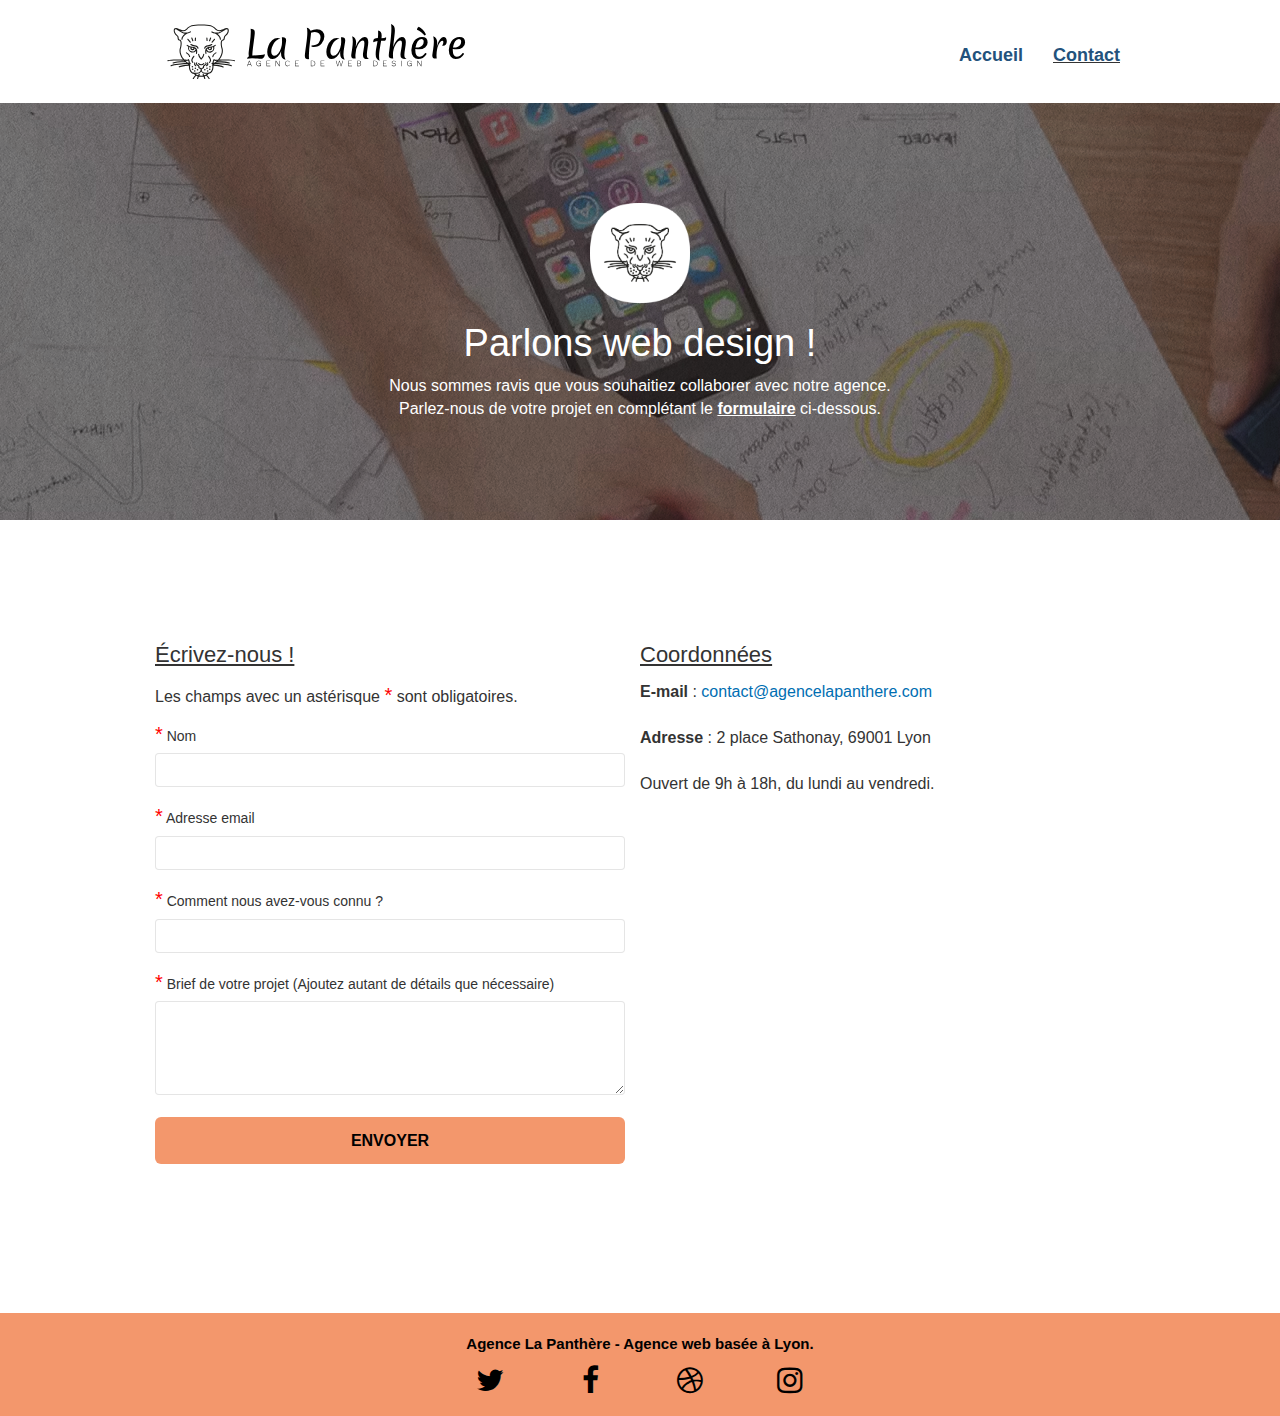
==== contact.html @ a1c863a4 "Duplication mise en forme page d'accueil sur page contact" ====
<!doctype html>
	<html lang="fr" prefix="og: http://ogp.me/ns#">
	<head>
		<meta charset="utf-8">
		<meta name="viewport" content="width=device-width, initial-scale=1.0, viewport-fit=cover">
		<meta name="description" content="Formulaire de contact de l'Agence La PAnthère. Entreprise de Web Design à Lyon qui aide les entreprises à devenir attractives et visibles sur Internet."">
		<meta name="robots" content="index, follow"/>
		<meta property="og:title" content="Formulaire de contact"/>
		<meta property="og:site_name" content="La Panthère"/>
		<meta property="og:url" content="https://karvaneg.github.io/OC_P4/contact.html"/>
		<meta property="og:type" content="Formulaire de contact" />
		<meta property="og:description" content="Formulaire de contact de l'Agence La PAnthère. Entreprise de Web Design à Lyon qui aide les entreprises à devenir attractives et visibles sur Internet."/>
		<meta property="og:image" content="https://karvaneg.github.io/OC_P4/img/logo.png"/>
		<meta property="og:image:type" content="image/png">
		<meta property="og:image:alt" content="Logo Agence de Web Design La Panthère">
		<meta property="og:image:width" content="533px">
		<meta property="og:image:height" content="533px">
		<!--Favicon-->
		<link rel="apple-touch-icon" sizes="180x180" href="img/favicon/apple-touch-icon.png">
		<link rel="icon" type="image/png" sizes="32x32" href="img/favicon/favicon-32x32.png">
		<link rel="icon" type="image/png" sizes="16x16" href="img/favicon/favicon-16x16.png">
		<link rel="manifest" href="img/favicon/site.webmanifest">
		<link rel="mask-icon" href="img/favicon/safari-pinned-tab.svg" color="#065eb0">
		<meta name="apple-mobile-web-app-title" content="La Panth&egrave;re">
		<meta name="application-name" content="La Panth&egrave;re">
		<meta name="msapplication-TileColor" content="#2b5797">
		<meta name="theme-color" content="#ffffff">
		<!--Favicon END-->
		<link rel="preload" href="./fonts/et-line.woff" as="font" type="font/woff" crossorigin="anonymous">
		<link rel="stylesheet" href="./fonts/et-line.woff" type="font/woff"/>
		<link rel="stylesheet" type="text/css" href="./css/bootstrap.css">
		<link rel="stylesheet" type="text/css" href="style.css">
		<link rel="stylesheet" type="text/css" href="./css/font-awesome.css">
		<link rel="stylesheet" type="text/css" href="./css/et-line.css">
		
		<title>Contact - La Panthère - Agence de Web Design à Lyon</title>
	<!-- Analytics -->
		<!--Ajouter le code fourni par Google Analytics -->
	<!-- Analytics END -->
    
</head>
<body>
<!-- Principal conteneur -->
<div class="page-container">
    
<!-- bloc-0 -->
<div class="bloc bgc-white l-bloc " id="bloc-0">
	<div class="container bloc-sm">
		<nav class="navbar row">
			<div class="navbar-header">
				<a class="navbar-brand" href="index.html"><img src="img/agence-la-panthere-monochrome.svg" alt="Logo La Panthère, agence de web design" width="300" height="55" /></a>
				<button id="nav-toggle" type="button" class="ui-navbar-toggle navbar-toggle" data-toggle="collapse" data-target=".navbar-1">
					<span class="sr-only">Toggle navigation</span><span class="icon-bar"></span><span class="icon-bar"></span><span class="icon-bar"></span>
				</button>
			</div>
			<div class="collapse navbar-collapse navbar-1 special-dropdown-nav">
				<ul class="site-navigation nav navbar-nav">
					<li>
						<a href="index.html">Accueil</a>
					</li>
					<li class="lien_nav_actif">
						<a href="contact.html">Contact</a>
					</li>
				</ul>
			</div>
		</nav>
	</div>
</div>
<!-- bloc-0 END -->

<!-- bloc-6 -->
<!--<div class="bloc bg-dots-bg bg-repeat bgc-atomic-tangerine d-bloc bloc-bg-texture texture-paper" id="bloc-1-hero">-->
<div class="bloc bgc-dark-slate-blue bg-banniere d-bloc bg-t-edge bloc-bg-texture texture-paper b-parallax" id="bloc-6">
	<div class="container bloc-lg">
		<div class="row tight-width-whitespace">
			<div class="col-sm-12">
				<img src="img/logo.png" class="center-block image-resize-mode-contact" width="100" height="100" alt="Logo Panthère" />
				<h1 class="text-center hero-bloc-text tc-white">
					Parlons web design !
				</h1>
				<p class="text-center mg-lg tc-white tight-width-whitespace">
					Nous sommes ravis que vous souhaitiez collaborer avec notre agence.<br>
					Parlez-nous de votre projet en complétant le <a href="#formulaire_contact" aria-label="Aller au formulaire de contact" class="ltc-white bold-link">formulaire</a> ci-dessous.
				</p>
			</div>
		</div>
	</div>
</div>
<!-- bloc-6 END -->

<!-- bloc-7 -->
<div class="bloc bgc-white l-bloc" id="bloc-7">
	<div class="container bloc-lg">
		<div class="row" id="formulaire_contact">
			<div class="col-sm-6">
				<h2>&Eacute;crivez-nous !</h2>
				<p>Les champs avec un astérisque <abbr title="Champ requis">*</abbr> sont obligatoires.</p>
				<form method="post" action="/includes/form_1.php" id="form_1" novalidate success-msg="Votre message a bien été envoyé." fail-msg="Il semble que notre serveur de messagerie ne réponde pas. Veuillez nous en excuser !">
					<div class="form-group">
						<label for="nom">
							<abbr title="Champ requis">*</abbr>
							Nom
						</label>
						<input id="nom" name="nom" class="form-control" required autocomplete="name"/>
					</div>
					<div class="form-group">
						<label for="email"><abbr title="Champ requis">*</abbr>
							Adresse email
						</label>
						<input id="email" name="email" class="form-control" type="email" required autocomplete="email" />
					</div>
					<div class="form-group">
						<label for="info"><abbr title="Champ requis">*</abbr>
							Comment nous avez-vous connu ?
						</label>
						<input class="form-control" type="" required id="input_504" />
					</div>
					<div class="form-group">
						<label for="texte"><abbr title="Champ requis">*</abbr>
							Brief de votre projet (Ajoutez autant de détails que nécessaire)<br>
						</label><textarea id="message" class="form-control" rows="4" cols="50" required></textarea>
					</div> 
					<button class="bloc-button btn btn-lg btn-block cta-hero btn-atomic-tangerine" type="submit">
						Envoyer
					</button>
				</form>
			</div>
			<div class="coordonnees">
				<h2>Coordonnées</h2>
				<p>
					<strong>E-mail </strong>: <a href="mailto:contact@agencelapanthere.com">contact@agencelapanthere.com</a><br /><br />
					<strong>Adresse </strong>:	
						2 place Sathonay, 69001 Lyon<br /><br />Ouvert de 9h à 18h, du lundi au vendredi.
				</p>
			</div>
		</div>
	</div>
</div>
<!-- bloc-7 END -->

<!-- ScrollToTop Button -->
<a class="bloc-button btn btn-d scrollToTop" onclick="scrollToTarget('1')"><span class="fa fa-chevron-up"></span></a>
<!-- ScrollToTop Button END-->


<!-- Footer - bloc-8 -->
<div class="bloc bgc-atomic-tangerine d-bloc" id="bloc-8">
	<div class="container bloc-sm">
		<div class="row">
			<div class="col-sm-12">
				<p class="text-center black">
					Agence La Panthère - Agence web basée à Lyon.<br>
				</p>
				<div class="flex social">
					<div class="col-sm-3">
						<div class="text-center">
							<a class="social" href="https://twitter.com/home?lang=fr" aria-label="twitter"><span class="fa fa-twitter icon-md"></span></a>
						</div>
					</div>
					<div class="col-sm-3">
						<div class="text-center">
							<a class="social" href="https://fr-fr.facebook.com" aria-label="facebook"><span class="fa fa-facebook icon-md"></span></a>
						</div>
					</div>
					<div class="col-sm-3">
						<div class="text-center">
							<a class="social" href="https://dribbble.com" aria-label="dribbble"><span class="fa fa-dribbble icon-md"></span></a>
						</div>
					</div>
					<div class="col-sm-3">
						<div class="text-center">
							<a class="social" href="https://www.instagram.com" aria-label="instagram"><span class="fa fa-instagram icon-md"></span></a>
						</div>
					</div>
				</div>
			</div>
		</div>
	</div>
</div>
<!-- Footer - bloc-8 END -->

</div>
<!-- Principal conteneur END -->
<script src="./js/jquery-2.1.0.js" defer></script>
<script src="./js/bootstrap.js" defer></script>
<script src="./js/blocs.js" defer></script>
<script src="./js/jquery.touchSwipe.js" defer></script>
<script src="./js/gmaps.js" defer></script>
<script src="./js/jqBootstrapValidation.js" defer></script>
<script src="./js/formHandler.js" defer></script>   

</body>
</html>
---- style.css ----
body {
    margin: 0;
    padding: 0;
    background: #FFF;
    overflow-x: hidden;
    -webkit-font-smoothing: antialiased;
    -moz-osx-font-smoothing: grayscale;
}
a,
button {
    transition: all .3s ease-in-out;
    outline: none!important;
}
.navbar-nav>li>a{
    color: #23527c;
    font-weight: bold;
}
a:hover {
    text-decoration: none;
    cursor: pointer;
}
blockquote p, figure{
    font-size: 20px;
}

#page-loading-blocs-notifaction {
    position: fixed;
    top: 0;
    bottom: 0;
    width: 100%;
    z-index: 100000;
    background: #FFFFFF url("img/pageload-spinner.gif") no-repeat center center;
}
.bloc {
    width: 100%;
    clear: both;
    background: 50% 50% no-repeat;
    -webkit-background-size: cover;
    -moz-background-size: cover;
    -o-background-size: cover;
    background-size: cover;
    position: relative;
}
.bloc .container {
    padding-left: 0px;
    padding-right: 0px;
}
.navbar-header{
    padding-left: 10px;
    padding-right: 10px;
}
.bloc-lg {
    padding: 100px 50px;
}

.bloc-md {
    padding: 50px;
}

.bloc-sm {
    padding: 20px 50px;
}

.bg-center,
.bg-l-edge,
.bg-r-edge,
.bg-t-edge,
.bg-b-edge,
.bg-tl-edge,
.bg-bl-edge,
.bg-tr-edge,
.bg-br-edge,
.bg-repeat {
    -webkit-background-size: auto!important;
    -moz-background-size: auto!important;
    -o-background-size: auto!important;
    background-size: auto!important;
}

.bg-repeat {
    background: repeat;
}

.bg-t-edge {
    background: top no-repeat;
}

.bloc-bg-texture::before {
    content: "";
    background-size: 2px 2px;
    position: absolute;
    top: 0;
    bottom: 0;
    left: 0;
    right: 0;
}

.texture-paper::before {
    background: url("img/texture-paper.png");
    background-size: 280px 280px;
}

.b-parallax {
    background-attachment: fixed;
}

.d-bloc {
    color: rgba(255, 255, 255, .7);
}

.d-bloc button:hover {
    color: rgba(255, 255, 255, .9);
}

.d-bloc .icon-round,
.d-bloc .icon-square,
.d-bloc .icon-rounded,
.d-bloc .icon-semi-rounded-a,
.d-bloc .icon-semi-rounded-b {
    border-color: rgba(255, 255, 255, .9);
}

.d-bloc .divider-h span {
    border-color: rgba(255, 255, 255, .2);
}

.d-bloc .a-btn,
.d-bloc .navbar a,
.d-bloc .navbar-brand,
.d-bloc a .icon-sm,
.d-bloc a .icon-md,
.d-bloc a .icon-lg,
.d-bloc a .icon-xl,
.d-bloc h1 a,
.d-bloc h2 a,
.d-bloc h3 a,
.d-bloc h4 a,
.d-bloc h5 a,
.d-bloc h6 a,
.d-bloc p a {
    color: #000000;
}

.d-bloc .a-btn:hover,
.d-bloc .navbar a:hover,
.d-bloc .navbar-brand:hover,
.d-bloc a:hover .icon-sm,
.d-bloc a:hover .icon-md:hover,
.d-bloc a:hover .icon-lg,
.d-bloc a:hover .icon-xl,
.d-bloc h1 a:hover,
.d-bloc h2 a:hover,
.d-bloc h3 a:hover,
.d-bloc h4 a:hover,
.d-bloc h5 a:hover,
.d-bloc h6 a:hover,
.d-bloc p a:hover {
    color: rgba(255, 255, 255, 1);
}

.d-bloc .navbar-toggle .icon-bar {
    background: rgba(255, 255, 255, 1);
}

.d-bloc .btn-wire,
.d-bloc .btn-wire:hover {
    color: rgba(255, 255, 255, 1);
    border-color: rgba(255, 255, 255, 1);
}

.d-bloc .panel {
    color: rgba(0, 0, 0, .5);
}

.d-bloc .panel button:hover {
    color: rgba(0, 0, 0, .7);
}

.d-bloc .panel icon {
    border-color: rgba(0, 0, 0, .7);
}

.d-bloc .panel .divider-h span {
    border-color: rgba(0, 0, 0, .1);
}

.d-bloc .panel .a-btn {
    color: rgba(0, 0, 0, .6);
}

.d-bloc .panel .a-btn:hover {
    color: rgba(0, 0, 0, 1);
}

.d-bloc .panel .btn-wire,
.d-bloc .panel .btn-wire:hover {
    color: rgba(0, 0, 0, .7);
    border-color: rgba(0, 0, 0, .3);
}
.d-bloc .panel button:hover,
.l-bloc button:hover {
    color: rgba(0, 0, 0, .7);
}

.l-bloc .icon-round,
.l-bloc .icon-square,
.l-bloc .icon-rounded,
.l-bloc .icon-semi-rounded-a,
.l-bloc .icon-semi-rounded-b {
    border-color: rgba(0, 0, 0, .7);
}

.d-bloc .panel .divider-h span,
.l-bloc .divider-h span {
    border-color: rgba(0, 0, 0, .1);
}

.d-bloc .panel .a-btn,
.l-bloc .a-btn,
.l-bloc .navbar-brand,
.l-bloc a .icon-sm,
.l-bloc a,
.l-bloc a .icon-lg,
.l-bloc a .icon-xl,
.l-bloc h2 a,
.l-bloc h3 a,
.l-bloc h4 a,
.l-bloc h5 a,
.l-bloc h6 a,
.l-bloc p a {
    color: rgba(0, 0, 0, .6);
}

.d-bloc .panel .a-btn:hover,
.l-bloc .a-btn:hover,
.l-bloc .navbar a:hover,
.l-bloc .navbar-brand:hover,
.l-bloc a:hover .icon-sm,
.l-bloc a:hover,
.l-bloc a:hover .icon-lg,
.l-bloc a:hover .icon-xl,
.l-bloc h1 a:hover,
.l-bloc h2 a:hover,
.l-bloc h3 a:hover,
.l-bloc h4 a:hover,
.l-bloc h5 a:hover,
.l-bloc h6 a:hover,
.l-bloc p a:hover {
    color: rgba(0, 0, 0, 1);
}

.l-bloc .navbar-toggle .icon-bar {
    color: rgba(0, 0, 0, .6);
}

.d-bloc .panel .btn-wire,
.d-bloc .panel .btn-wire:hover,
.l-bloc .btn-wire,
.l-bloc .btn-wire:hover {
    color: rgba(0, 0, 0, .7);
    border-color: rgba(0, 0, 0, .3);
}

.voffset {
    margin-top: 30px;
}

.row-no-gutters {
    margin-right: 0;
    margin-left: 0;
}

.row.row-no-gutters > [class^="col-"],
.row.row-no-gutters > [class*=" col-"] {
    padding-right: 0;
    padding-left: 0;
    padding-top: 20px;
}

#bloc-1-hero h1 {
    font-size: 32px;
}

.navbar {
    margin-bottom: 0;
    z-index: 1;
}

.navbar-brand {
    height: auto;
    padding: 3px 15px;
    font-size: 25px;
    font-weight: normal;
    font-weight: 600;
    line-height: 44px;
}

.navbar-brand img {
    max-height: 200px;
    margin: 0 5px 0 0;
    display: inline;
}

.navbar-brand img[src$=svg] {
    min-width: 100px;
}

.nav-center .navbar-brand img {
    margin: 0;
}

.navbar .nav {
    padding-top: 2px;
    margin-right: -16px;
    float: right;
    z-index: 1;
}

.nav > li {
    float: left;
    margin-top: 4px;
    font-size: 18px;
}

.navbar-nav .open .dropdown-menu > li > a {
    text-align: inherit;
}

.nav > li a:hover,
.nav > li a:focus,
.lien_nav_actif {
    background: transparent;
    text-decoration: underline;
}

.navbar-toggle {
    margin: 10px 10px 0 0;
    border: 0px;
}

.navbar-toggle:hover {
    background: transparent!important;
}

.navbar-toggle .icon-bar {
    background-color: rgba(0, 0, 0, .5);
    width: 26px;
}

.nav-invert .navbar .nav {
    float: left;
}

.nav-invert .navbar-header,
.nav-invert .navbar-brand {
    float: right;
    position: relative;
    z-index: 2;
}

@media (min-width: 768px) {
    .site-navigation {
        position: absolute;
        top: 50%;
        right: 20px;
        transform: translate(0, -50%);
        -webkit-transform: translateY(-50%);
    }
    .nav > li .dropdown-menu a,
    .nav > li .dropdown-menu a:hover {
        color: #484848;
    }
    .nav-invert .site-navigation {
        left: 0;
        right: 0;
    }
    .nav-center {
        text-align: center;
    }
    .nav-center .navbar-header {
        width: 100%;
    }
    .nav-center .navbar-header,
    .nav-center .navbar-brand,
    .nav-center .nav > li {
        float: none;
        display: inline-block;
    }
    .nav-center .site-navigation {
        position: relative;
        width: 100%;
        right: 0;
        margin-right: 0px;
        margin-top: 20px;
    }
    .nav-center.mini-nav .navbar-toggle {
        float: none;
        margin: 10px auto 0;
    }
}

.nav > li > .dropdown a {
    background: none!important;
    display: block;
    padding: 14px 15px;
}

nav .caret {
    margin: 0 5px;
}

.dropdown-menu .dropdown-menu {
    top: -8px;
    left: 100%;
}

.dropdown-menu .dropmenu-flow-right {
    top: 100%;
    left: 0;
    margin-left: -1px;
    border-top-left-radius: 0;
    border-top-right-radius: 0;
}

.dropdown-menu .dropdown span {
    border: 4px solid black;
    border-top-color: transparent;
    border-right-color: transparent;
    border-bottom-color: transparent;
    margin: 6px -5px 0 0!important;
    float: right;
}

.mg-md {
    margin-top: 10px;
    margin-bottom: 20px;
}


.mg-lg {
    margin-top: 10px;
    margin-bottom: 40px;
}

.btn {
    margin: 0 5px 5px 0;
}

.btn.pull-right {
    margin: 0 0 5px 5px;
}

.btn-d,
.btn-d:hover,
.btn-d:focus {
    color: #000000!important;
    background: rgba(0, 0, 0, .3);
}

button {
    outline: none!important;
}

.btn-rd {
    border-radius: 40px;
}

.btn-clean {
    border: 1px solid rgba(0, 0, 0, .08);
    border-bottom-color: rgba(0, 0, 0, .1);
    text-shadow: 0 1px 0 rgba(0, 0, 1, .1);
    box-shadow: 0 1px 3px rgba(0, 0, 1, .25), inset 0 1px 0 0 rgba(255, 255, 255, .15);
}

.icon-md {
    font-size: 30px!important;
}

.icon-lg {
    font-size: 60px!important;
}

.sm-shadow {
    text-shadow: 0 1px 2px rgba(0, 0, 0, .3);
}

.panel-sq,
.panel-sq .panel-heading,
.panel-sq .panel-footer {
    border-radius: 0;
}

.panel-rd {
    border-radius: 30px;
}

.panel-rd .panel-heading {
    border-radius: 29px 29px 0 0;
}

.panel-rd .panel-footer {
    border-radius: 0 0 29px 29px;
}

.form-control {
    border-color: rgba(0, 0, 0, .1);
    box-shadow: none;
}

.scrollToTop {
    width: 40px;
    height: 40px;
    position: fixed;
    bottom: 20px;
    right: 20px;
    opacity: 0;
    z-index: 500;
    transition: all .3s ease-in-out;
}

.scrollToTop span {
    margin-top: 6px;
}

.showScrollTop {
    font-size: 14px;
    opacity: 1;
    color: #ffffff!important;
}

a[data-lightbox] {
    position: relative;
    display: block;
    text-align: center;
}

a[data-lightbox]:hover::before {
    content: "+";
    font-family: "HelveticaNeue-Light", "Helvetica Neue Light", "Helvetica Neue", Helvetica, Arial;
    font-size: 32px;
    width: 50px;
    height: 50px;
    padding-top: 3px;
    padding-left: 2px;
    border-radius: 50%;
    background: rgba(0, 0, 0, .5);
    color: #FFF;
    font-weight: 100;
    z-index: 1;
    position: absolute;
    top: 50%;
    transform: translateY(-50%);
    -webkit-transform: translateY(-50%);
}

a[data-lightbox]:hover img {
    opacity: 0.6;
    -webkit-animation-fill-mode: none;
    animation-fill-mode: none;
}

#lightbox-modal {
    display: flex;
    align-items: center;
}

#lightbox-modal .modal-dialog {
    width: 90%;
    max-width: 900px;
    margin: 0 auto 0;
}

#lightbox-modal .modal-dialog img {
    max-height: 90vh;
    margin: 0 auto;
}

.lightbox-caption {
    padding: 20px;
    color: #FFF;
    background: rgba(0, 0, 0, .5);
    position: absolute;
    left: 15px;
    right: 15px;
    bottom: 5px;
}

.close-lightbox {
    color: #000000;
    font-size: 30px;
    position: absolute;
    top: 20px;
    right: 20px;
    z-index: 20;
    background: rgba(136, 127, 127, .5);
    border: none;
    line-height: 30px;
    padding: 8px 10px 5px 10px;
}

.close-lightbox:hover,
.next-lightbox:hover,
.prev-lightbox:hover {
    opacity: 1.0;
    color: #FFF;
}

.next-lightbox,
.prev-lightbox {
    font-size: 20px;
    color: #000000;
    background: rgba(136, 127, 127, .5);
    transition: all .2s ease-in-out;
    position: absolute;
    top: 45%;
    z-index: 1;
}

.next-lightbox {
    padding: 7px 9px 6px 11px;
    right: 25px;
}

.prev-lightbox {
    padding: 7px 10px 6px 8px;
    left: 25px;
}

.snapshot-lb .modal-body {
    padding-bottom: 45px;
}

.snapshot-lb .lightbox-caption {
    padding: 0;
    color: rgba(0, 0, 0, .5);
    background: none;
    text-align: center;
}

h2,
h3,
h4,
h5,
h6,
p,
label
 {
    font-family: "helvetica";
    font-weight: 400;
}

.container {
    max-width: 1000px;
}

.hero-bloc-text {
    font-size: 38px;
}

.hero-bloc-text-sub {
    font-size: 36px;
}

.statement-bloc-text {
    line-height: 26px;
    font-style: italic;
    font-size: 20px;
    text-align: center;
    font-weight: lighter;
    max-width: 520px;
    margin: auto auto auto auto;
}

p {
    font-size: 16px;
}

.tight-width-whitespace {
    margin: auto auto auto auto;
}

.h1 {
    font-size: 20px;
    font-family: "Open Sans";
}

.cta-hero {
    margin-top: 22px;
    text-transform: uppercase;
    padding: 12px 28px 12px 28px;
    font-size: 16px;
    font-weight: 700;
}

.social {
    max-width: 400px;
    margin: auto auto auto auto;
}
.flex {
    display: flex;
    justify-content: center;
    flex-wrap: wrap;
}

h2 {
    font-size: 22px;
    line-height: 1.4em;
}
.bloc-2_h2{
    max-width: 62rem;
    margin: auto auto 30px auto;
}
.bloc-4_h2{
    max-width: 42rem;
    margin: auto auto 30px auto;
}

h3 {
    font-size: 15px;
    text-transform: uppercase;
    font-weight: 700;
    color: #333333!important;
}

.med-width-whitespace {
    max-width: 800px;
    margin: auto auto auto auto;
    box-shadow: 0px 0px 0px #000000;
}

h4 {
    color: #333333!important;
}

.icons {
    margin-bottom: 14px;
    margin-top: 24px;
}
.col-sm-6 a{
    display: flex;
    flex-direction: column-reverse;
    justify-content: center;
    align-items: center;
}
.coordonnees a{
    color:#006EB2!important;
}
.coordonnees a:hover{
    text-decoration: underline;
    color: #000000!important;
}
#formulaire_contact h2{
    text-decoration: underline;
}
abbr[title]{
    cursor: pointer;
    border:none;
    text-decoration: none;
    color: red;
    font-size: 20px;
}

.col-sm-12>.black {
    color: #000000;
    font-weight: bold;
    font-size: 15px;
}
.col-sm-4, .col-sm-4 a{
    color: #000000;
}

.portfolio-thumb {
    margin-bottom: 24px;
}

.col-sm-6 {
    margin-bottom: 44px;
    
}

.avatar {
    box-shadow: 0px 4px 9px rgba(0, 0, 0, 0.3);
}

.black-background {
    background-color: rgba(165, 147, 99, 0.7);
    padding: 40px 40px 40px 40px;
}

.bold-link {
    font-weight: 900;
    text-decoration: underline!important;
}

.bgc-white {
    background-color: #FFFFFF;
}

.bgc-dark-slate-blue {
    background-color: #364577;
}

.bgc-atomic-tangerine {
    background-color: #F3976C;
}

.tc-white {
    color: #FFFFFF;
}

.btn-atomic-tangerine {
    background: #F3976C;
    color: #000000!important;
}

.btn-atomic-tangerine:hover {
    background: #23527c;
    color: #FFFFFF!important;
}

.ltc-white {
    color: #FFFFFF!important;
}

.ltc-white:hover {
    color: #cccccc!important;
}

.ltc-atomic-tangerine {
    color: #F3976C!important;
}

.ltc-atomic-tangerine:hover {
    color: #c27956!important;
}

.icon-dark-slate-blue {
    color: #364577!important;
    border-color: #364577!important;
}

.bg-dots-bg {
    background-image: url("img/dots-bg.png");
}

.bg-lines-h2-bg {
    background-image: url("img/lines-h2-bg.png");
}

.bg-banniere {
    background-image: url("img/agence-la-panthere.avif");
}

.bg-presentation {
    background-image: url("img/image-de-presentation.avif");
}

@media (max-width: 1024px) {
    .bloc.full-width-bloc,
    .bloc-tile-2.full-width-bloc .container,
    .bloc-tile-3.full-width-bloc .container,
    .bloc-tile-4.full-width-bloc .container {
        padding-left: 0;
        padding-right: 0;
    }
}

@media (max-width: 992px) and (min-width: 768px) {
    .navbar .nav {
        max-width: 80%
    }
    .nav-center.navbar .nav {
        max-width: 100%
    }
}

@media only screen and (min-width: 768px) and (max-width: 1024px) and (orientation: landscape) {
    .b-parallax {
        background-attachment: scroll;
    }
}

@media only screen and (min-width: 1024px) and (max-width: 1366px) and (-webkit-min-device-pixel-ratio: 1.5) {
    .b-parallax {
        background-attachment: scroll;
    }
}

@media (max-width: 991px) {
    .container {
        width: 100%;
    }
    .b-parallax {
        background-attachment: scroll;
    }
    .page-container,
    #hero-bloc {
        overflow-x: hidden;
        position: relative;
    }
    .bloc-group,
    .bloc-group .bloc {
        display: block;
        width: 100%;
    }
    .bloc-fill-screen .fill-bloc-top-edge,
    .bloc-fill-screen .fill-bloc-bottom-edge {
        padding: 0 20px;
    }
}
@media (max-width: 767px) {
    .page-container {
        overflow-x: hidden;
        position: relative;
    }
    h1,
    h2,
    h3,
    h4,
    h5,
    h6,
    p,
    #disqus_thread {
        padding-left: 10px!important;
        padding-right: 10px!important;
    }
    .b-parallax {
        background-attachment: scroll;
    }
    .navbar .nav {
        padding-top: 0;
        border-top: 1px solid rgba(0, 0, 0, .2);
        float: none!important;
    }
    .navbar.row {
        margin-left: 0;
        margin-right: 0;
    }
    .site-navigation {
        position: inherit;
        transform: none;
        -webkit-transform: none;
        -ms-transform: none;
    }
    .nav > li {
        margin-top: 0;
        border-bottom: 1px solid rgba(0, 0, 0, .1);
        background: rgba(0, 0, 0, .05);
        text-align: left;
        padding-left: 15px;
        width: 100%;
    }
    .nav > li:hover {
        background: rgba(0, 0, 0, .08);
    }
    .dropdown .dropdown a .caret {
        float: none;
        margin: 5px 0 0 10px!important;
        border: 4px solid black;
        border-bottom-color: transparent;
        border-right-color: transparent;
        border-left-color: transparent;
    }
    #hero-bloc .navbar .nav {
        background: rgba(0, 0, 0, .8);
    }
    #hero-bloc .navbar .nav a {
        color: rgba(255, 255, 255, .6);
    }
    .hero {
        padding: 50px 0;
    }
    .hero-nav {
        left: -1px;
        right: -1px;
    }
    .navbar-collapse {
        padding: 0;
        overflow-x: hidden;
        -webkit-box-shadow: none;
        box-shadow: none;
    }
    .navbar-brand img {
        max-height: 40px;
        width: auto;
    }
    .nav-invert .navbar-header {
        float: none;
        width: 100%;
    }
    .nav-invert .navbar-toggle {
        float: left;
        margin-left: 10px;
    }
    .bloc {
        padding-left: 0;
        padding-right: 0;
    }
    .bloc-xxl,
    .bloc-xl,
    .bloc-lg {
        padding: 40px 0;
    }
    .bloc-sm,
    .bloc-md {
        padding-left: 0;
        padding-right: 0;
    }
    .bloc-tile-2 .container,
    .bloc-tile-3 .container,
    .bloc-tile-4 .container,
    .bloc-fill-screen .fill-bloc-top-edge,
    .bloc-fill-screen .fill-bloc-bottom-edge {
        padding-left: 0;
        padding-right: 0;
    }
    .a-block {
        padding: 0 10px;
    }
    .image-resize-mode-contact{
        display: none;
    }
    .btn-dwn {
        display: none;
    }
    .voffset {
        margin-top: 5px;
    }
    .voffset-md {
        margin-top: 20px;
    }
    .voffset-lg {
        margin-top: 30px;
    }
    form {
        padding: 5px;
    }
    .close-lightbox {
        display: inline-block;
    }
    .blocsapp-device-iphone5 {
        background-size: 216px 425px;
        padding-top: 60px;
        width: 216px;
        height: 425px;
    }
    .blocsapp-device-iphone5 img {
        width: 180px;
        height: 320px;
    }
    .bloc-mob-center-text {
        text-align: center;
    }
}

/*@media (max-width: 400px) {
    .bloc {
        padding-left: 0;
        padding-right: 0;
    }
}*/
---- css/et-line.css ----
@font-face {
    font-family: et-line;
    src: url(../fonts/et-line.eot);
    src: url(../fonts/et-line.eot?#iefix) format('embedded-opentype'), url(../fonts/et-line.woff) format('woff'), url(../fonts/et-line.ttf) format('truetype'), url(../fonts/et-line.svg#et-line) format('svg');
    font-weight: 400;
    font-style: normal;
    font-display: swap;
}

.et-icon-adjustments,
.et-icon-alarmclock,
.et-icon-anchor,
.et-icon-aperture,
.et-icon-attachment,
.et-icon-bargraph,
.et-icon-basket,
.et-icon-beaker,
.et-icon-bike,
.et-icon-book-open,
.et-icon-briefcase,
.et-icon-browser,
.et-icon-calendar,
.et-icon-camera,
.et-icon-caution,
.et-icon-chat,
.et-icon-circle-compass,
.et-icon-clipboard,
.et-icon-clock,
.et-icon-cloud,
.et-icon-compass,
.et-icon-desktop,
.et-icon-dial,
.et-icon-document,
.et-icon-documents,
.et-icon-download,
.et-icon-dribbble,
.et-icon-edit,
.et-icon-envelope,
.et-icon-expand,
.et-icon-facebook,
.et-icon-flag,
.et-icon-focus,
.et-icon-gears,
.et-icon-genius,
.et-icon-gift,
.et-icon-global,
.et-icon-globe,
.et-icon-googleplus,
.et-icon-grid,
.et-icon-happy,
.et-icon-hazardous,
.et-icon-heart,
.et-icon-hotairballoon,
.et-icon-hourglass,
.et-icon-key,
.et-icon-laptop,
.et-icon-layers,
.et-icon-lifesaver,
.et-icon-lightbulb,
.et-icon-linegraph,
.et-icon-linkedin,
.et-icon-lock,
.et-icon-magnifying-glass,
.et-icon-map,
.et-icon-map-pin,
.et-icon-megaphone,
.et-icon-mic,
.et-icon-mobile,
.et-icon-newspaper,
.et-icon-notebook,
.et-icon-paintbrush,
.et-icon-paperclip,
.et-icon-pencil,
.et-icon-phone,
.et-icon-picture,
.et-icon-pictures,
.et-icon-piechart,
.et-icon-presentation,
.et-icon-pricetags,
.et-icon-printer,
.et-icon-profile-female,
.et-icon-profile-male,
.et-icon-puzzle,
.et-icon-quote,
.et-icon-recycle,
.et-icon-refresh,
.et-icon-ribbon,
.et-icon-rss,
.et-icon-sad,
.et-icon-scissors,
.et-icon-scope,
.et-icon-search,
.et-icon-shield,
.et-icon-speedometer,
.et-icon-strategy,
.et-icon-streetsign,
.et-icon-tablet,
.et-icon-target,
.et-icon-telescope,
.et-icon-toolbox,
.et-icon-tools,
.et-icon-tools-2,
.et-icon-trophy,
.et-icon-tumblr,
.et-icon-twitter,
.et-icon-upload,
.et-icon-video,
.et-icon-wallet,
.et-icon-wine {
    font-family: et-line;
    font-style: normal;
    font-weight: 400;
    font-variant: normal;
    text-transform: none;
    line-height: 1;
    -webkit-font-smoothing: antialiased;
    -moz-osx-font-smoothing: grayscale;
    display: inline-block
}

.et-icon-mobile:before {
    content: "\e000"
}

.et-icon-laptop:before {
    content: "\e001"
}

.et-icon-desktop:before {
    content: "\e002"
}

.et-icon-tablet:before {
    content: "\e003"
}

.et-icon-phone:before {
    content: "\e004"
}

.et-icon-document:before {
    content: "\e005"
}

.et-icon-documents:before {
    content: "\e006"
}

.et-icon-search:before {
    content: "\e007"
}

.et-icon-clipboard:before {
    content: "\e008"
}

.et-icon-newspaper:before {
    content: "\e009"
}

.et-icon-notebook:before {
    content: "\e00a"
}

.et-icon-book-open:before {
    content: "\e00b"
}

.et-icon-browser:before {
    content: "\e00c"
}

.et-icon-calendar:before {
    content: "\e00d"
}

.et-icon-presentation:before {
    content: "\e00e"
}

.et-icon-picture:before {
    content: "\e00f"
}

.et-icon-pictures:before {
    content: "\e010"
}

.et-icon-video:before {
    content: "\e011"
}

.et-icon-camera:before {
    content: "\e012"
}

.et-icon-printer:before {
    content: "\e013"
}

.et-icon-toolbox:before {
    content: "\e014"
}

.et-icon-briefcase:before {
    content: "\e015"
}

.et-icon-wallet:before {
    content: "\e016"
}

.et-icon-gift:before {
    content: "\e017"
}

.et-icon-bargraph:before {
    content: "\e018"
}

.et-icon-grid:before {
    content: "\e019"
}

.et-icon-expand:before {
    content: "\e01a"
}

.et-icon-focus:before {
    content: "\e01b"
}

.et-icon-edit:before {
    content: "\e01c"
}

.et-icon-adjustments:before {
    content: "\e01d"
}

.et-icon-ribbon:before {
    content: "\e01e"
}

.et-icon-hourglass:before {
    content: "\e01f"
}

.et-icon-lock:before {
    content: "\e020"
}

.et-icon-megaphone:before {
    content: "\e021"
}

.et-icon-shield:before {
    content: "\e022"
}

.et-icon-trophy:before {
    content: "\e023"
}

.et-icon-flag:before {
    content: "\e024"
}

.et-icon-map:before {
    content: "\e025"
}

.et-icon-puzzle:before {
    content: "\e026"
}

.et-icon-basket:before {
    content: "\e027"
}

.et-icon-envelope:before {
    content: "\e028"
}

.et-icon-streetsign:before {
    content: "\e029"
}

.et-icon-telescope:before {
    content: "\e02a"
}

.et-icon-gears:before {
    content: "\e02b"
}

.et-icon-key:before {
    content: "\e02c"
}

.et-icon-paperclip:before {
    content: "\e02d"
}

.et-icon-attachment:before {
    content: "\e02e"
}

.et-icon-pricetags:before {
    content: "\e02f"
}

.et-icon-lightbulb:before {
    content: "\e030"
}

.et-icon-layers:before {
    content: "\e031"
}

.et-icon-pencil:before {
    content: "\e032"
}

.et-icon-tools:before {
    content: "\e033"
}

.et-icon-tools-2:before {
    content: "\e034"
}

.et-icon-scissors:before {
    content: "\e035"
}

.et-icon-paintbrush:before {
    content: "\e036"
}

.et-icon-magnifying-glass:before {
    content: "\e037"
}

.et-icon-circle-compass:before {
    content: "\e038"
}

.et-icon-linegraph:before {
    content: "\e039"
}

.et-icon-mic:before {
    content: "\e03a"
}

.et-icon-strategy:before {
    content: "\e03b"
}

.et-icon-beaker:before {
    content: "\e03c"
}

.et-icon-caution:before {
    content: "\e03d"
}

.et-icon-recycle:before {
    content: "\e03e"
}

.et-icon-anchor:before {
    content: "\e03f"
}

.et-icon-profile-male:before {
    content: "\e040"
}

.et-icon-profile-female:before {
    content: "\e041"
}

.et-icon-bike:before {
    content: "\e042"
}

.et-icon-wine:before {
    content: "\e043"
}

.et-icon-hotairballoon:before {
    content: "\e044"
}

.et-icon-globe:before {
    content: "\e045"
}

.et-icon-genius:before {
    content: "\e046"
}

.et-icon-map-pin:before {
    content: "\e047"
}

.et-icon-dial:before {
    content: "\e048"
}

.et-icon-chat:before {
    content: "\e049"
}

.et-icon-heart:before {
    content: "\e04a"
}

.et-icon-cloud:before {
    content: "\e04b"
}

.et-icon-upload:before {
    content: "\e04c"
}

.et-icon-download:before {
    content: "\e04d"
}

.et-icon-target:before {
    content: "\e04e"
}

.et-icon-hazardous:before {
    content: "\e04f"
}

.et-icon-piechart:before {
    content: "\e050"
}

.et-icon-speedometer:before {
    content: "\e051"
}

.et-icon-global:before {
    content: "\e052"
}

.et-icon-compass:before {
    content: "\e053"
}

.et-icon-lifesaver:before {
    content: "\e054"
}

.et-icon-clock:before {
    content: "\e055"
}

.et-icon-aperture:before {
    content: "\e056"
}

.et-icon-quote:before {
    content: "\e057"
}

.et-icon-scope:before {
    content: "\e058"
}

.et-icon-alarmclock:before {
    content: "\e059"
}

.et-icon-refresh:before {
    content: "\e05a"
}

.et-icon-happy:before {
    content: "\e05b"
}

.et-icon-sad:before {
    content: "\e05c"
}

.et-icon-facebook:before {
    content: "\e05d"
}

.et-icon-twitter:before {
    content: "\e05e"
}

.et-icon-googleplus:before {
    content: "\e05f"
}

.et-icon-rss:before {
    content: "\e060"
}

.et-icon-tumblr:before {
    content: "\e061"
}

.et-icon-linkedin:before {
    content: "\e062"
}

.et-icon-dribbble:before {
    content: "\e063"
}
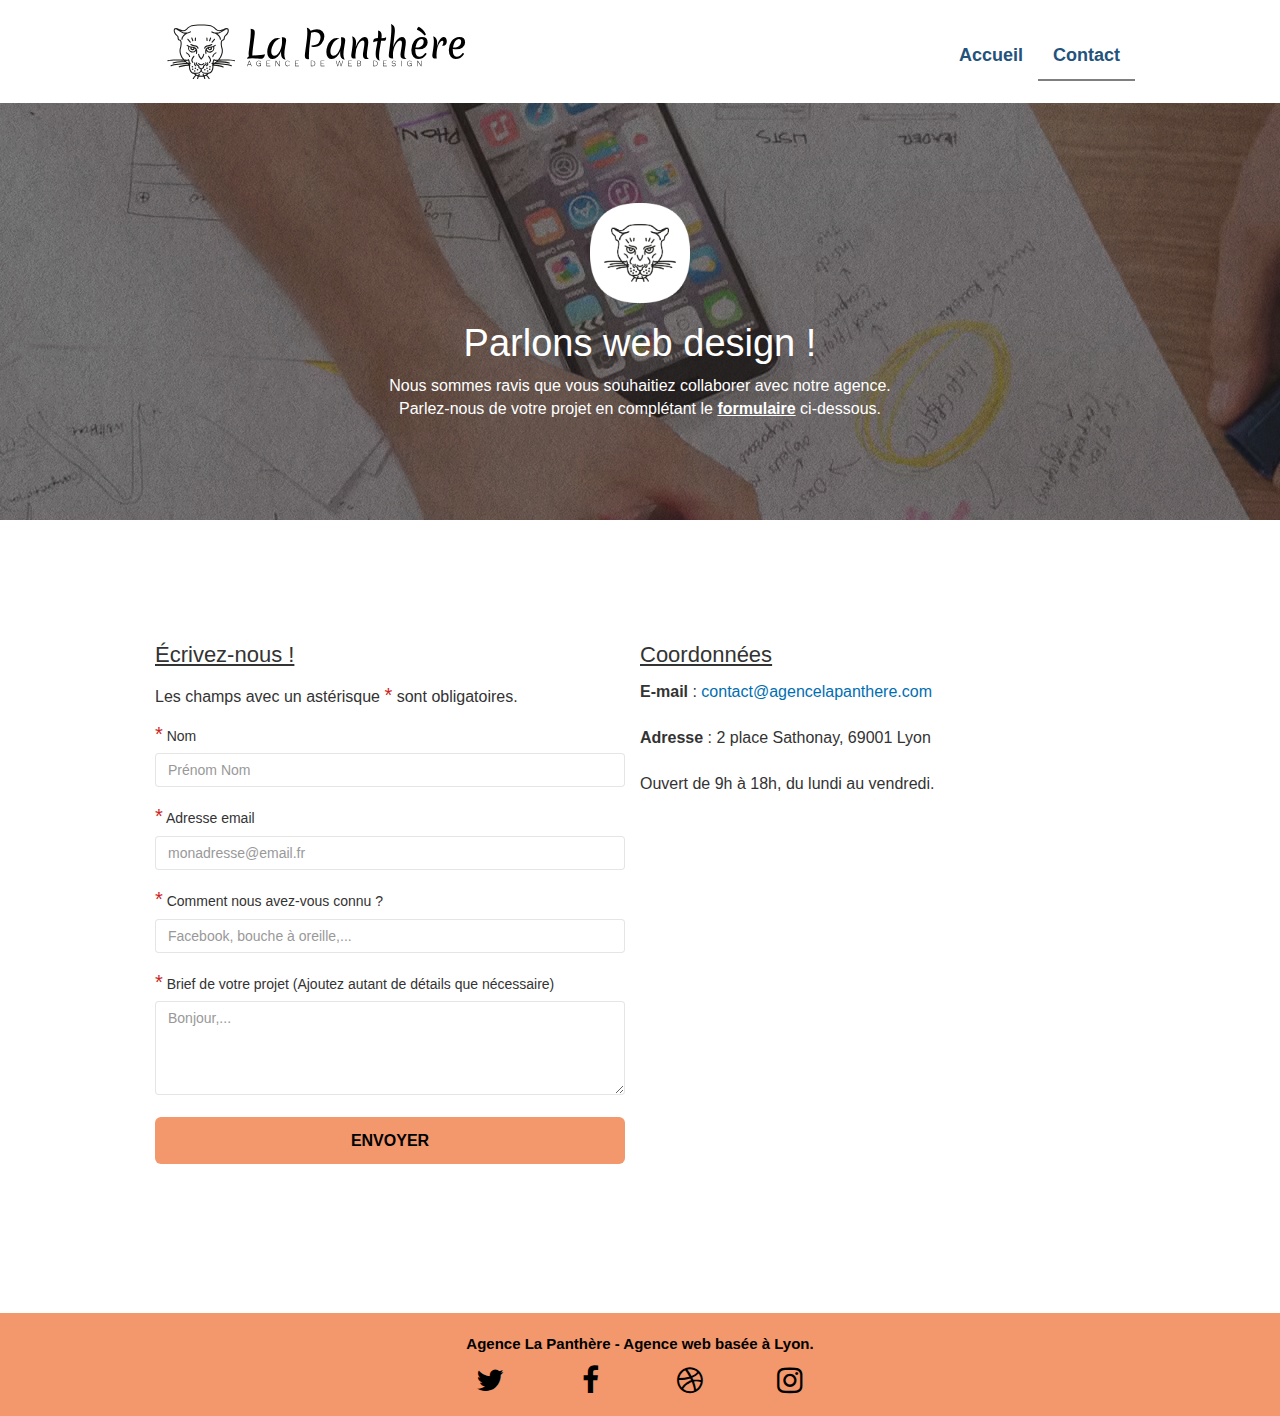
==== commit 393e9fc9: "Formulaire de contact" ====
--- a/contact.html
+++ b/contact.html
@@ -1,10 +1,9 @@
- 
 <!doctype html>
 	<html lang="fr" prefix="og: http://ogp.me/ns#">
 	<head>
 		<meta charset="utf-8">
 		<meta name="viewport" content="width=device-width, initial-scale=1.0, viewport-fit=cover">
-		<meta name="description" content="Formulaire de contact de l'Agence La PAnthère. Entreprise de Web Design à Lyon qui aide les entreprises à devenir attractives et visibles sur Internet."">
+		<meta name="description" content="Formulaire de contact de l'Agence La Panthère. Entreprise de Web Design à Lyon qui aide les entreprises à devenir attractives et visibles sur Internet.">
 		<meta name="robots" content="index, follow"/>
 		<meta property="og:title" content="Formulaire de contact"/>
 		<meta property="og:site_name" content="La Panthère"/>
@@ -96,30 +95,31 @@
 			<div class="col-sm-6">
 				<h2>&Eacute;crivez-nous !</h2>
 				<p>Les champs avec un astérisque <abbr title="Champ requis">*</abbr> sont obligatoires.</p>
-				<form method="post" action="/includes/form_1.php" id="form_1" novalidate success-msg="Votre message a bien été envoyé." fail-msg="Il semble que notre serveur de messagerie ne réponde pas. Veuillez nous en excuser !">
+				<form method="post" action="/includes/form_1.php" id="form_1" data-success-msg="Votre message a bien été envoyé." data-fail-msg="Il semble que notre serveur de messagerie ne réponde pas. Veuillez nous en excuser !">
 					<div class="form-group">
 						<label for="nom">
 							<abbr title="Champ requis">*</abbr>
 							Nom
 						</label>
-						<input id="nom" name="nom" class="form-control" required autocomplete="name"/>
+						<input type="text" id="nom" name="nom" class="form-control"
+						placeholder="Prénom Nom" required="" autocomplete="name"/>
 					</div>
 					<div class="form-group">
 						<label for="email"><abbr title="Champ requis">*</abbr>
 							Adresse email
 						</label>
-						<input id="email" name="email" class="form-control" type="email" required autocomplete="email" />
+						<input id="email" name="email" class="form-control" type="email" required="" placeholder="monadresse@email.fr" pattern="[A-Za-z0-9](([_\.\-]?[a-zA-Z0-9]+)*)@([A-Za-z0-9]+)(([_\.\-]?[a-zA-Z0-9]+)*)\.([A-Za-z]{2,})" autocomplete="email" />
 					</div>
 					<div class="form-group">
 						<label for="info"><abbr title="Champ requis">*</abbr>
 							Comment nous avez-vous connu ?
 						</label>
-						<input class="form-control" type="" required id="input_504" />
+						<input class="form-control" type="text" required="" id="info" placeholder="Facebook, bouche à oreille,..." />
 					</div>
 					<div class="form-group">
-						<label for="texte"><abbr title="Champ requis">*</abbr>
+						<label for="message"><abbr title="Champ requis">*</abbr>
 							Brief de votre projet (Ajoutez autant de détails que nécessaire)<br>
-						</label><textarea id="message" class="form-control" rows="4" cols="50" required></textarea>
+						</label><textarea id="message" name="message" class="form-control" rows="4" cols="50" required="" placeholder="Bonjour,..."></textarea>
 					</div> 
 					<button class="bloc-button btn btn-lg btn-block cta-hero btn-atomic-tangerine" type="submit">
 						Envoyer
--- a/style.css
+++ b/style.css
@@ -330,7 +330,7 @@
 .nav > li a:focus,
 .lien_nav_actif {
     background: transparent;
-    text-decoration: underline;
+    border-bottom: #000000 1px solid;
 }
 
 .navbar-toggle {
@@ -742,6 +742,10 @@
     justify-content: center;
     align-items: center;
 }
+.coordonnees{
+    padding-right: 15px;
+    padding-left: 15px;
+}
 .coordonnees a{
     color:#006EB2!important;
 }
@@ -756,7 +760,7 @@
     cursor: pointer;
     border:none;
     text-decoration: none;
-    color: red;
+    color: #CC1F1F;
     font-size: 20px;
 }
 
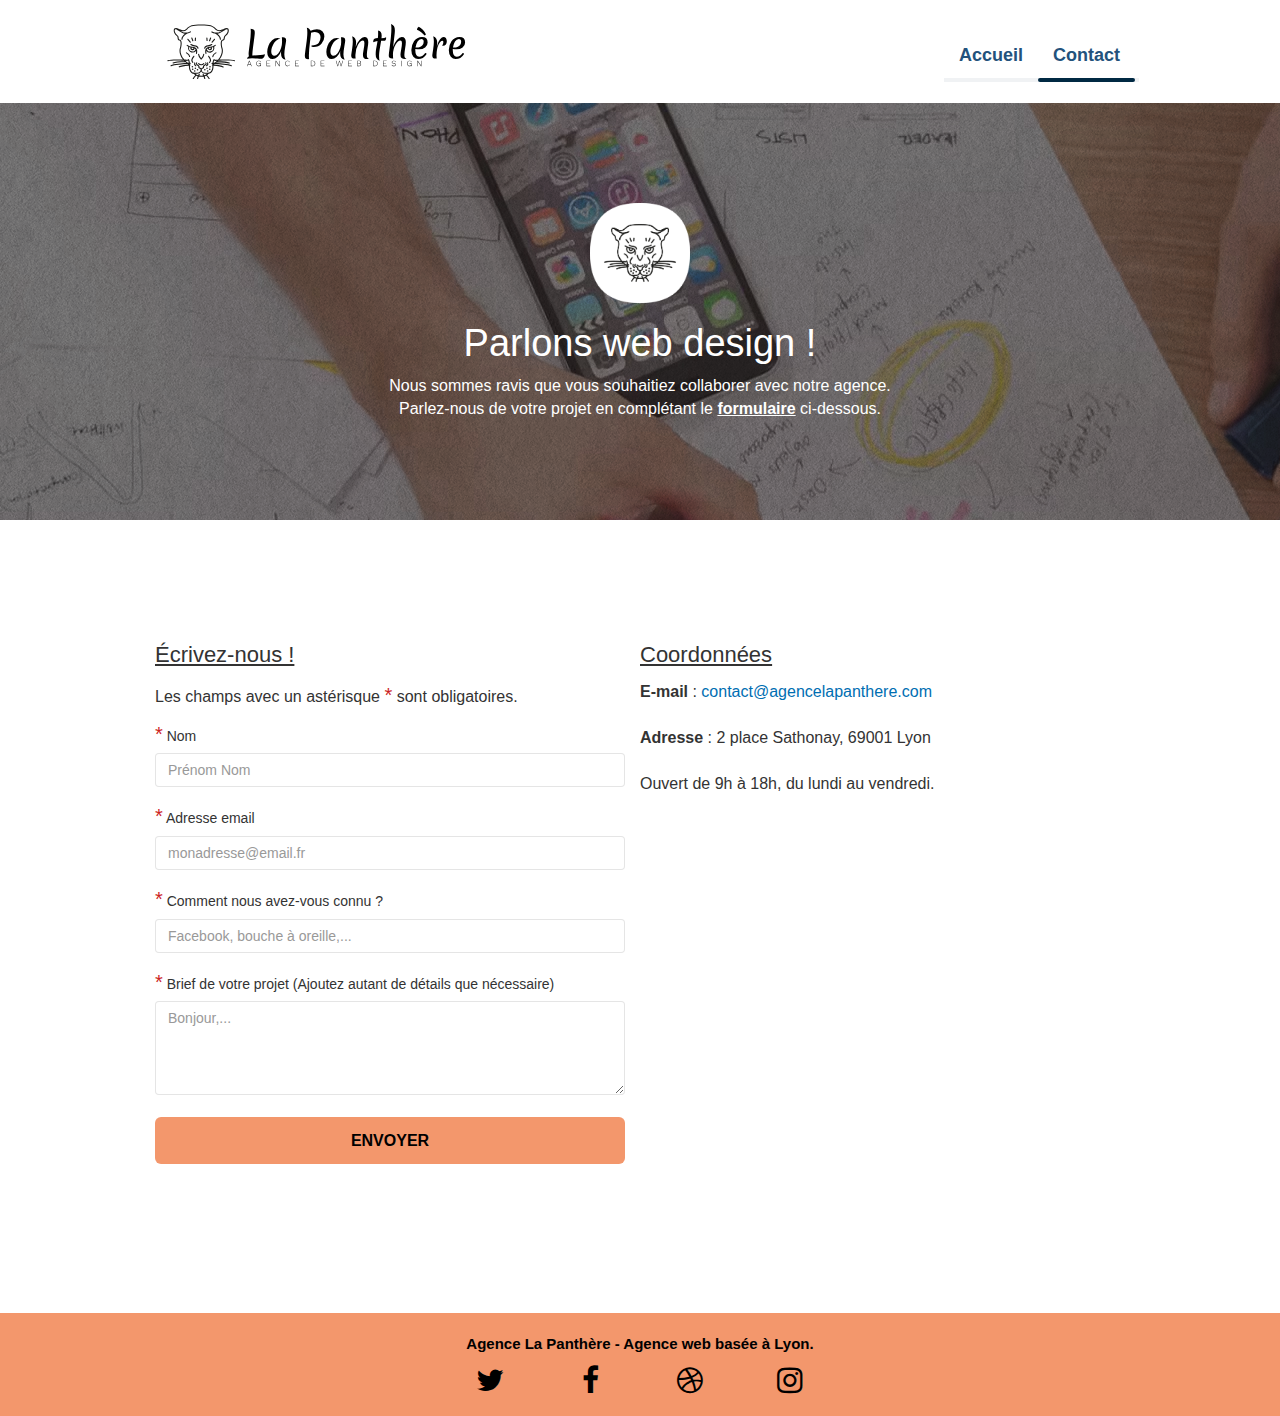
==== commit 92f47bb8: "Ajout d'un page load spinner, correction code bouton scroll to top page contact, amélioration appare" ====
--- a/contact.html
+++ b/contact.html
@@ -40,6 +40,8 @@
     
 </head>
 <body>
+	<main>
+		<div id="page-loading-blocs-notifaction"></div>
 <!-- Principal conteneur -->
 <div class="page-container">
     
@@ -138,11 +140,9 @@
 	</div>
 </div>
 <!-- bloc-7 END -->
-
 <!-- ScrollToTop Button -->
-<a class="bloc-button btn btn-d scrollToTop" onclick="scrollToTarget('1')"><span class="fa fa-chevron-up"></span></a>
+<a class="bloc-button btn btn-d scrollToTop" role="button" aria-label="retour en haut de la page" onclick="scrollToTarget('1')"><span class="fa fa-chevron-up"></span></a>
 <!-- ScrollToTop Button END-->
-
 
 <!-- Footer - bloc-8 -->
 <div class="bloc bgc-atomic-tangerine d-bloc" id="bloc-8">
@@ -189,6 +189,6 @@
 <script src="./js/gmaps.js" defer></script>
 <script src="./js/jqBootstrapValidation.js" defer></script>
 <script src="./js/formHandler.js" defer></script>   
-
+</main>
 </body>
 </html>
--- a/style.css
+++ b/style.css
@@ -326,11 +326,34 @@
     text-align: inherit;
 }
 
-.nav > li a:hover,
-.nav > li a:focus,
-.lien_nav_actif {
-    background: transparent;
-    border-bottom: #000000 1px solid;
+/*.nav > li a:hover,
+.nav > li a:focus
+ {
+  border-bottom:4px solid #000000;
+    
+}*/
+.lien_nav_actif:after{
+    background-color: #002943;
+    bottom: -2px;
+    content: '';
+    height: 4px;
+    left: 0;
+    position: absolute;
+    right: 0;
+    width: 100%;
+    border-radius: 2px;
+} /*> a{
+    position: relative;
+    border-bottom:2px solid #000000 ;
+}*/
+.navbar-collapse:before{
+    background-color: #f0f2f4;
+    bottom: 0;
+    content: '';
+    height: 4px;
+    position: absolute;
+    right: 0;
+    width: 195px;
 }
 
 .navbar-toggle {
@@ -632,7 +655,7 @@
 
 .snapshot-lb .lightbox-caption {
     padding: 0;
-    color: rgba(0, 0, 0, .5);
+    color: #000000;
     background: none;
     text-align: center;
 }
@@ -869,7 +892,7 @@
     }
 }
 
-@media (max-width: 992px) and (min-width: 768px) {
+@media (max-width: 992px) and (min-width: 769px) {
     .navbar .nav {
         max-width: 80%
     }
@@ -912,7 +935,7 @@
         padding: 0 20px;
     }
 }
-@media (max-width: 767px) {
+@media (max-width: 768px) {
     .page-container {
         overflow-x: hidden;
         position: relative;
@@ -984,6 +1007,27 @@
         -webkit-box-shadow: none;
         box-shadow: none;
     }
+    .navbar-collapse:before {
+        background-color: #f0f2f4;
+        content: '';
+        height: 81px;
+        top: 59px;
+        position: absolute;
+        left: 0;
+        width: 4px;
+    }
+    .lien_nav_actif:after {
+        background-color: #002943;
+        top: 0;
+        content: '';
+        height: 100%;
+        left: 0;
+        position: absolute;
+        right: 0;
+        width: 19px;
+        border-radius: 2px;
+    }
+    
     .navbar-brand img {
         max-height: 40px;
         width: auto;
@@ -1057,9 +1101,15 @@
     }
 }
 
-/*@media (max-width: 400px) {
-    .bloc {
-        padding-left: 0;
-        padding-right: 0;
-    }
-}*/+@media (max-width: 490px) {
+    .close-lightbox, .prev-lightbox, .next-lightbox{
+        color: #ffffff;
+    }
+    .close-lightbox:hover, .prev-lightbox:hover, .next-lightbox:hover{
+        border: 1px solid #ffffff;
+    }
+    .lightbox-caption{
+        font-size: 12px;
+    }
+
+}